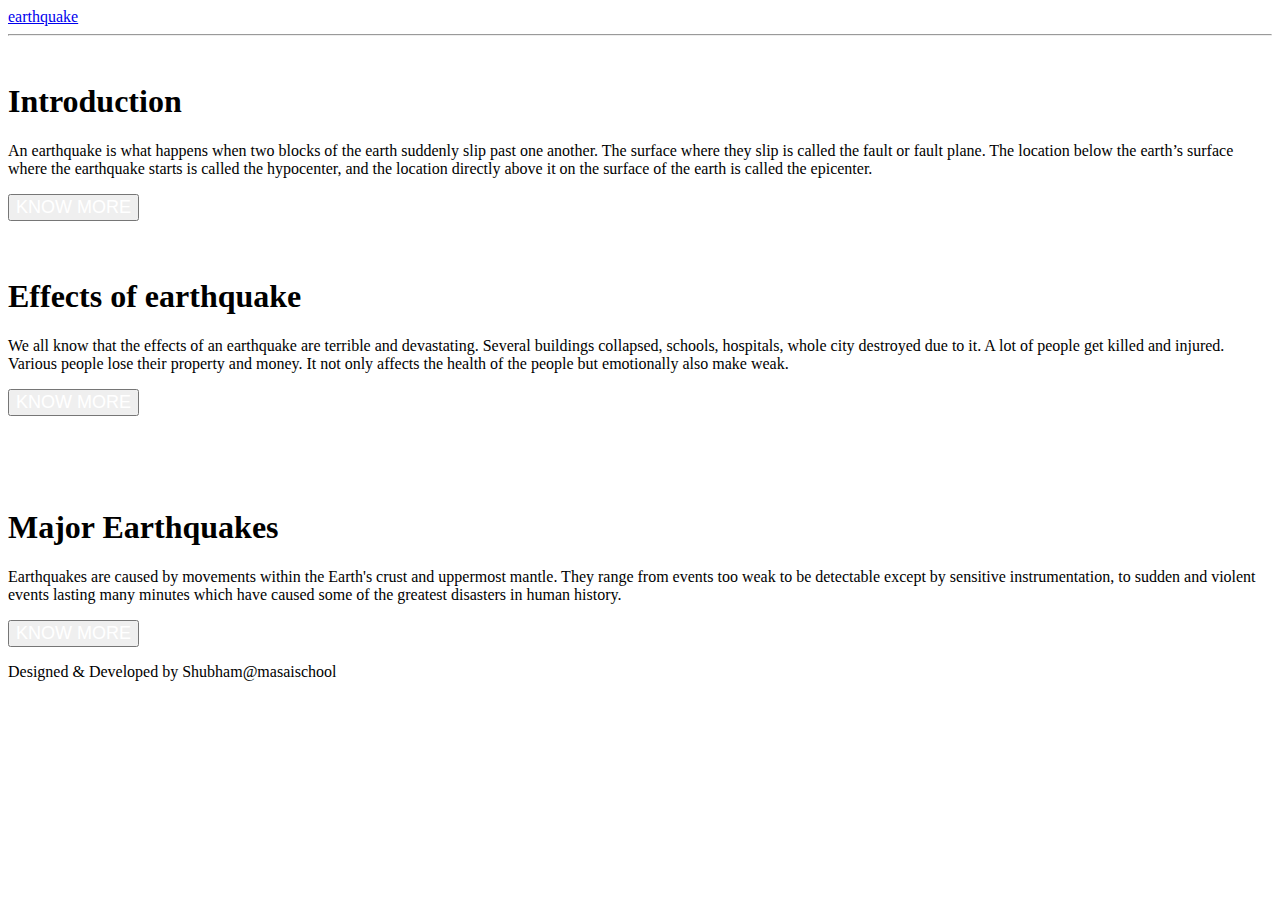
==== index.html @ 864ea5f7 "index" ====
<!DOCTYPE html>
<html lang="en">
<head>
    <meta charset="UTF-8">
    <meta name="viewport" content="width=device-width, initial-scale=1.0">
    <link href="https://fonts.googleapis.com/css2?family=Roboto:wght@900&display=swap" rel="stylesheet">
    <link rel="stylesheet" type="text/css" href="style.css">
    <title>Home</title>
</head>
<body>
    <div class="main">
        <div>
           <div id="logo" ><a href="#">earthquake</a></div>
           <hr>
        </div>
        <div class="flex" id="id1">
            <div><img  src="/resource/12.png" alt=""></div>
            <div class="main-bg">
                <h1>Introduction</h1>
                 <p>An earthquake is what happens when two blocks of the earth suddenly slip past one another.
                    The surface where they slip is called the fault or fault plane. The location below the earth’s
                     surface where the earthquake starts is called the hypocenter, and the location directly above 
                      it on the surface of the earth is called the epicenter.</p>
                <button><a  style="color: white; font-size: 18px; text-decoration: none; " href="about.html">KNOW MORE</a></button>
            </div>
        </div>
        <br><br>
        <div class="flex">
            <div class="main-bg">
                <h1>Effects of earthquake</h1>
                <p>We all know that the effects of an earthquake are terrible and devastating. Several buildings collapsed, schools, hospitals, whole city destroyed due to it. A lot of people get killed and injured. Various people lose their property and money. It not only affects the health of the people but emotionally also make weak.</p>
                <button><a  style="color: white; font-size: 18px; text-decoration: none; " href="effects.html">KNOW MORE</a></button>
            </div>
            <div><img src="https://static.boredpanda.com/blog/wp-content/uploads/2016/08/italy-earthquake-before-after-fb__700-png.jpg" alt=""></div>
        </div>
        <br><br>
        <div class="flex">
            <div><img src="https://source.unsplash.com/rss9tbxtQM4/600x400" alt=""></div>
            <div class="main-bg">
                <h1>Major Earthquakes</h1>
                <p>Earthquakes are caused by movements within the Earth's crust and uppermost mantle. They range from events too weak to be detectable except by sensitive instrumentation, to sudden and violent events lasting many minutes which have caused some of the greatest disasters in human history.</p>
                <button><a  style="color: white; font-size: 18px; text-decoration: none; " href="majoreq.html">KNOW MORE</a></button>
            </div>
        </div>
        
    </div>
    <footer id="foot">
        <div><p>Designed & Developed by Shubham@masaischool</p></div>
    </footer>
</body>
</html>
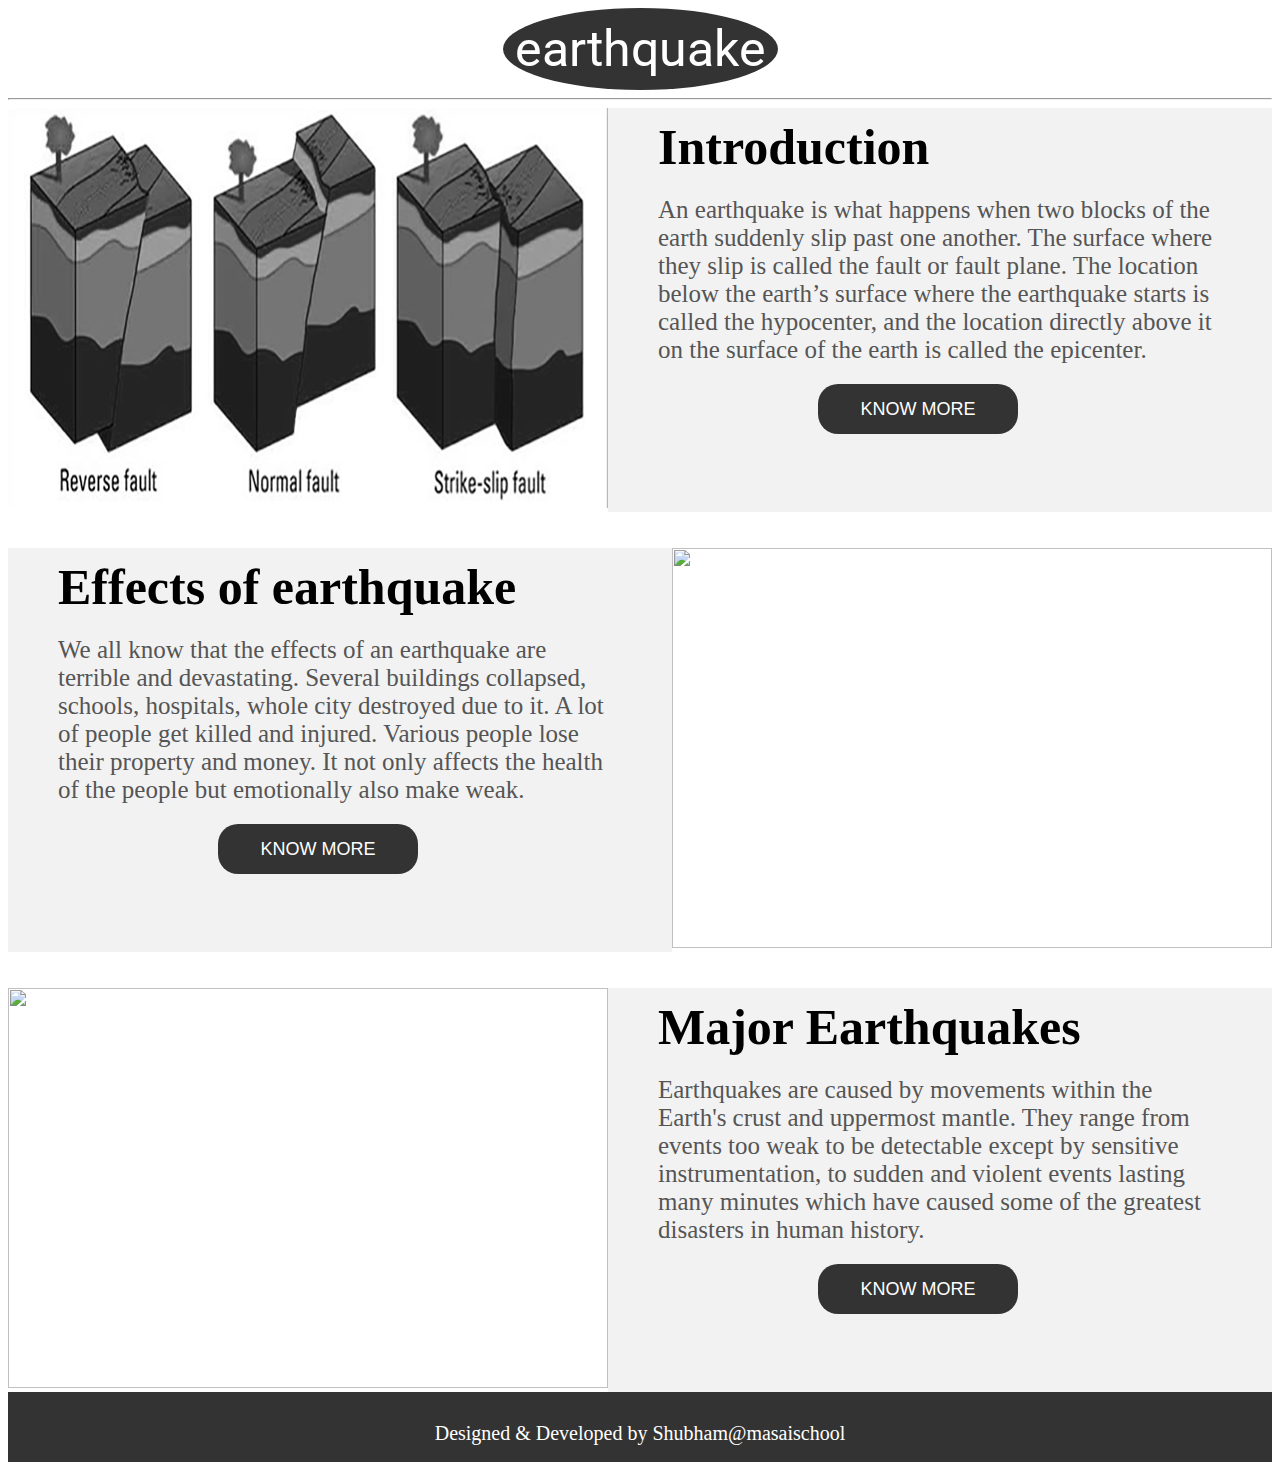
==== commit 52ac44e5: "index" ====
--- a/index.html
+++ b/index.html
@@ -13,7 +13,7 @@
            <div id="logo" ><a href="#">earthquake</a></div>
            <hr>
         </div>
-        <div class="flex" id="id1">
+        <div class="flex" id="box1">
             <div><img  src="/resource/12.png" alt=""></div>
             <div class="main-bg">
                 <h1>Introduction</h1>
@@ -25,7 +25,7 @@
             </div>
         </div>
         <br><br>
-        <div class="flex">
+        <div class="flex" id="box2">
             <div class="main-bg">
                 <h1>Effects of earthquake</h1>
                 <p>We all know that the effects of an earthquake are terrible and devastating. Several buildings collapsed, schools, hospitals, whole city destroyed due to it. A lot of people get killed and injured. Various people lose their property and money. It not only affects the health of the people but emotionally also make weak.</p>
@@ -34,7 +34,7 @@
             <div><img src="https://static.boredpanda.com/blog/wp-content/uploads/2016/08/italy-earthquake-before-after-fb__700-png.jpg" alt=""></div>
         </div>
         <br><br>
-        <div class="flex">
+        <div class="flex" id="box3">
             <div><img src="https://source.unsplash.com/rss9tbxtQM4/600x400" alt=""></div>
             <div class="main-bg">
                 <h1>Major Earthquakes</h1>
--- a/style.css
+++ b/style.css
@@ -0,0 +1,131 @@
+#logo {
+    font-size: 50px;
+    font-family:'Roboto', sans-serif;
+    margin:20px 0px;
+    text-align: center;
+}
+#logo a {
+    background-color: #333333;
+    border-radius: 50%;
+    padding: 12px;
+    text-decoration: none; 
+    color:white;
+}
+.main-bg {
+    font-size: 25px; 
+    padding: 0px 30px; 
+    background-color: #F2F2F2;
+}
+.flex {
+    display: flex;
+}
+div h1 {
+    margin-top: 10px;
+}
+.flex p {
+    color: #555;
+}
+.main-bg > button {
+    width: 200px; 
+    height: 50px; 
+    text-align: center;
+    margin-left: 180px;
+    background-color: #333333;  
+    border: none; 
+    border-radius: 20px;
+}
+.abt {
+    display: grid;
+    grid-template-columns:60% 30%;
+    grid-template-rows: auto auto;
+    grid-template-areas: "a b"
+                         "c d";
+}
+#id1 {
+    grid-area: a;
+}
+#id2 {
+    grid-area: b;
+}
+#id3{
+    grid-area: c;
+}
+#id4{
+    grid-area: d;
+}
+.abt p {
+    font-size: 20px; 
+    margin: 20px;
+}
+.abt h1 {
+    font-size: 35px;
+    margin: 20px;
+}
+.abt img {
+    margin-top: 20px;
+}
+p {
+    color: #333;
+    margin: 20px;
+}
+h2, h1 {
+    margin: 20px;
+}
+.flex img {
+    width: 600px;
+    height: 400px;
+}
+#majh {
+    width: 750px; 
+    float: left;
+}
+#majim img {
+    float: left; 
+    margin: 20px;
+}
+#foot {
+    background-color: #333333;
+    height: 50px;
+    text-align: center;
+    font-size: 20px;
+    padding: 10px;
+    clear: both;
+    
+}
+#foot p {
+    color: #ffffff;
+}
+figcaption {
+    caption-side: top;
+}
+@media only screen and (max-width: 600px) {
+    .flex {
+        display: flex;
+        flex-flow: column;
+    }
+    .flex img {
+        width: 100%;
+    }
+    .flex button {
+        margin-left: 90px;
+        margin-bottom: 20px;
+    }
+    #foot p {
+        margin: 0px;
+    }
+    .abt {
+        display: grid;
+        grid-template-columns:100%;
+        grid-template-rows: auto auto auto auto;
+        grid-template-areas: "a"
+                             "b"
+                             "c"
+                             "d";
+    }
+    #majh {
+        width: 100%; 
+    }
+    #majim img {
+        margin: 20px;
+    }
+}
